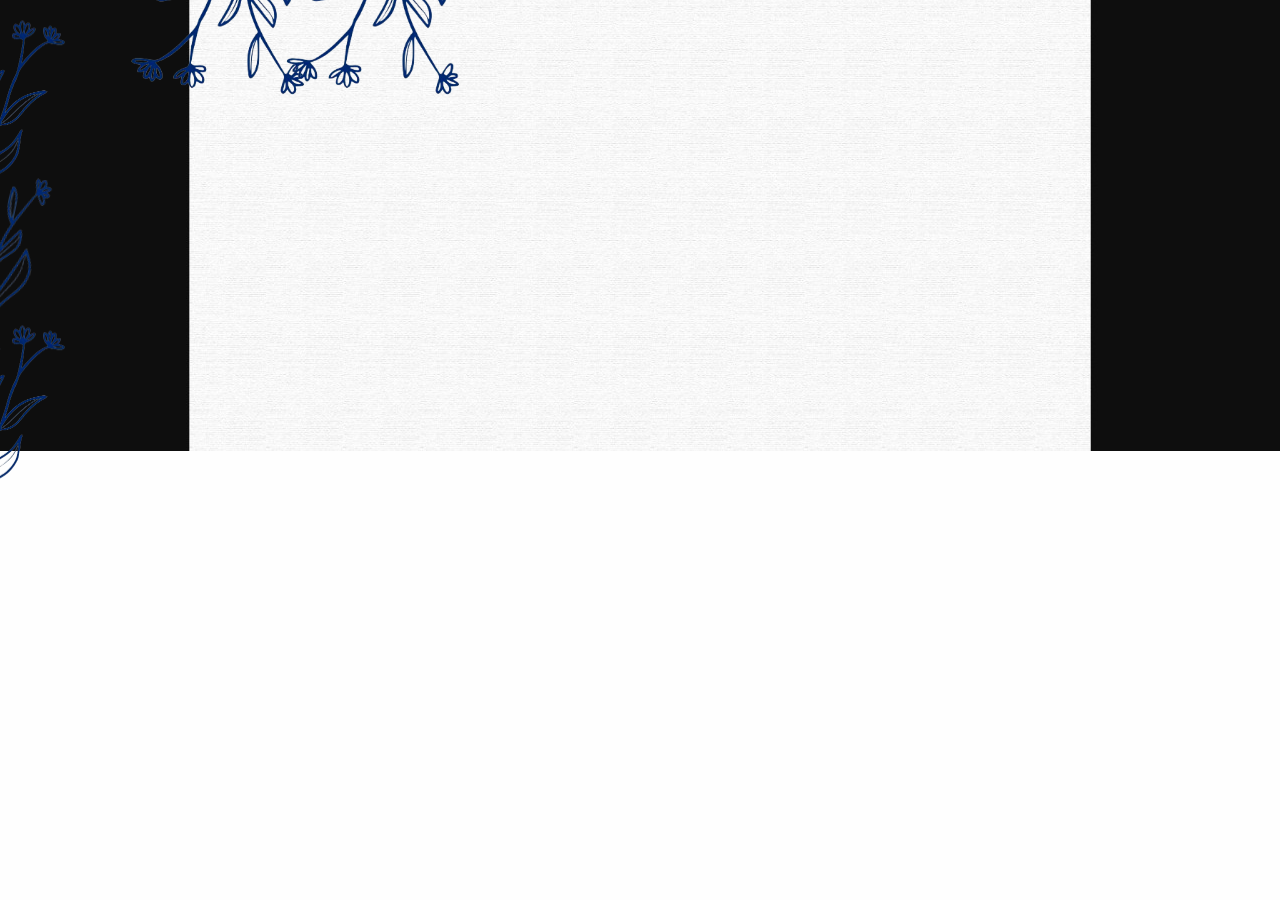
==== index.html @ 864d79ab "flores top" ====
<!DOCTYPE html>
<html lang="en">
<head>
    <meta charset="UTF-8">
    <meta name="viewport" content="width=device-width, initial-scale=1.0">
    <link rel="stylesheet" href="style.css">

    <link rel="preconnect" href="https://fonts.googleapis.com">
    <link rel="preconnect" href="https://fonts.gstatic.com" crossorigin>
    <link href="https://fonts.googleapis.com/css2?family=Bellefair&display=swap" rel="stylesheet">


    <title>Jazmín Corbalán</title>
</head>
<body>
    
    <div class="lateral1">
        <img class="flor" src="./img/flor1.png" alt="flor">
        <img class="flor2" src="./img/flor1.png" alt="flor">
        <img class="flor3" src="./img/flor1.png" alt="flor">
    </div>
    <div class="top1">
        <img class="flor4" src="./img/flor1.png" alt="flor">
        <img class="flor5" src="./img/flor1.png" alt="flor">
    </div>
    <div class="nombre">

    </div>
    <div class="chica">

    </div>

</body>
</html>
---- style.css ----
* {
    margin: 0;
    padding: 0;
    box-sizing: border-box;
}

:root {
    --azulOscuro: #102B70;
    --azul: #1751C4;
    --oroOpaco: #BDB293;
    --plata: #A9B2C7;
}

body {
    display: flex;
    flex-direction: column;
    background-color: #fefefe;
    background-image: url(/img/fondo.jpeg);
    background-position: center;
    background-repeat: no-repeat;
    position: absolute;
}
.lateral1 {
    display: flex;
    flex-direction: column;
    max-width: 25%;
}
.flor  {
    width: 140px;
    margin-top: 15px;
    margin-left: -70px;
    transform: rotateX(5deg) rotateY(180deg);
}
.flor2 {
    width: 140px;
    margin-top: -25px;
    margin-left: -90px;
    transform: rotate(12deg);
}

.flor3 {
    width: 140px;
    margin-top: -25px;
    margin-left: -70px;
    transform: rotateX(5deg) rotateY(180deg);
}

.flor4, .flor5 {
    width: 200px;
    transform: rotate(180deg);
}
.flor4 {
    margin-right: -10px;
    transform: rotateX(150deg);
}
    
.flor5 {
    margin-left: -35px;
    transform: rotateX(150deg);
}
.top1 {
    display: flex;
    position: relative;
    top: -640px;
    left: 35%;
}
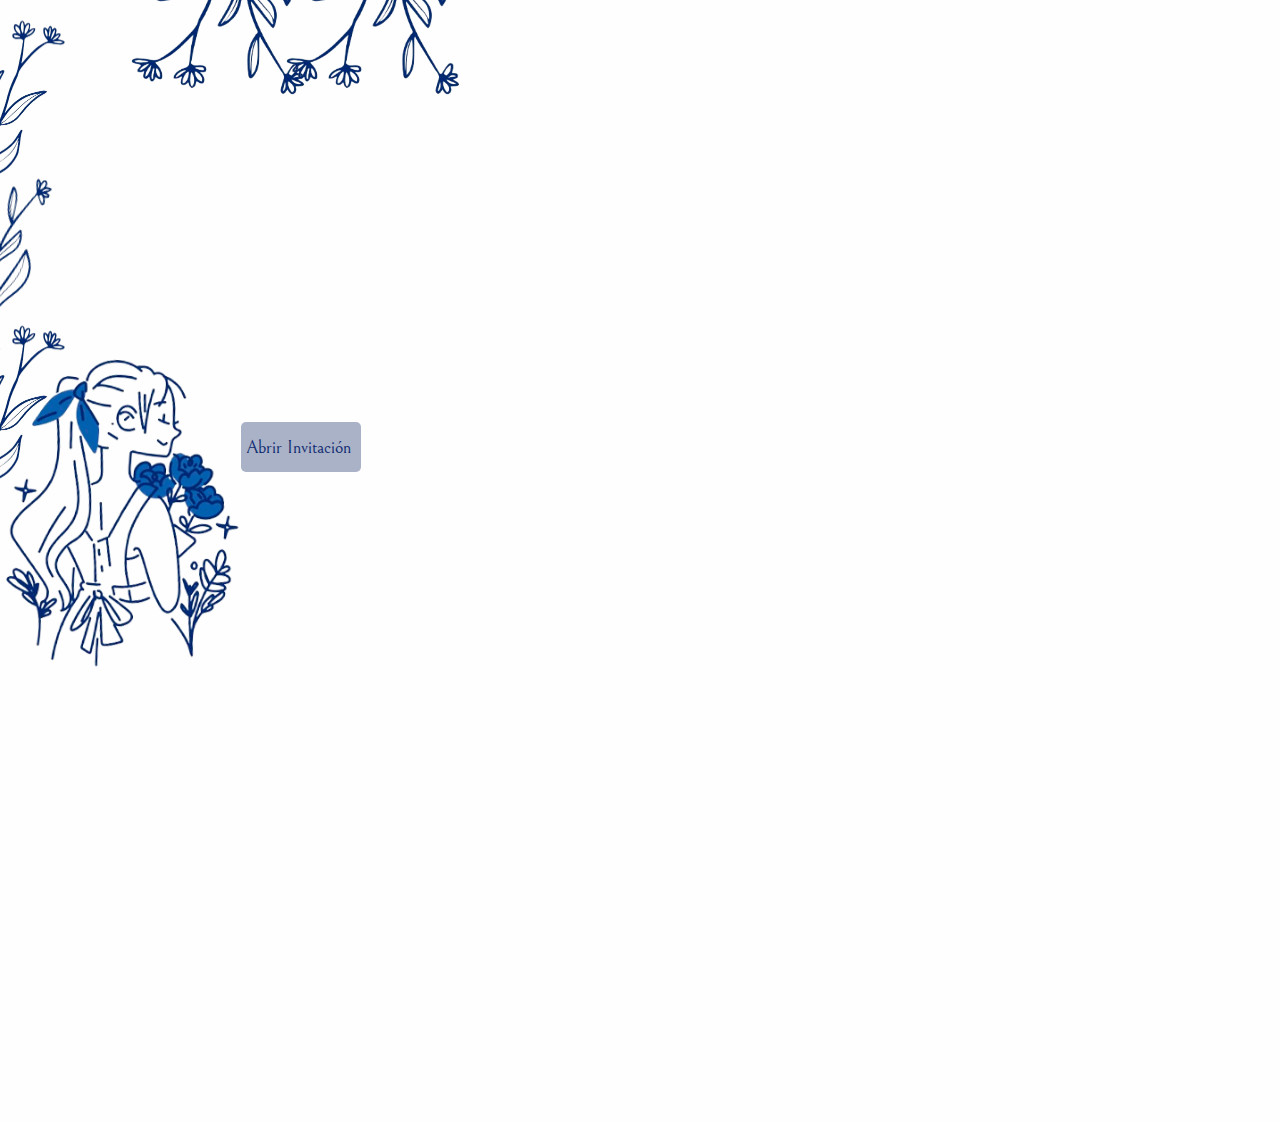
==== commit bc58901b: "changuita" ====
--- a/index.html
+++ b/index.html
@@ -27,7 +27,10 @@
 
     </div>
     <div class="chica">
-
+        <img class="changuita" src="./img/chica1.png" alt="gilr">
+    </div>
+    <div class="boton">
+        <a href="#">Abrir Invitación</a>
     </div>
 
 </body>
--- a/style.css
+++ b/style.css
@@ -16,8 +16,9 @@
     flex-direction: column;
     background-color: #fefefe;
     background-image: url(/img/fondo.jpeg);
-    background-position: center;
+    background-position: center center;
     background-repeat: no-repeat;
+    background-size: contain;
     position: absolute;
 }
 .lateral1 {
@@ -63,4 +64,32 @@
     position: relative;
     top: -640px;
     left: 35%;
+}
+
+.chica {
+    position: relative;
+    top: -400px;
+}
+.changuita {
+    width: 250px;
+    transform: rotateY(180deg);
+}
+
+.boton {
+    position: relative;
+    top: -650px;
+    left: 68%;
+    height: 50px;
+    width: 120px;
+    padding-top: 15px;
+    padding-left: 5px;
+    border-radius: 5px;
+    background-color: var(--plata);
+}
+
+.boton a {
+    text-decoration: none;
+    color: var(--azulOscuro);
+    font-size: 18px;
+    font-family: Bellefair;
 }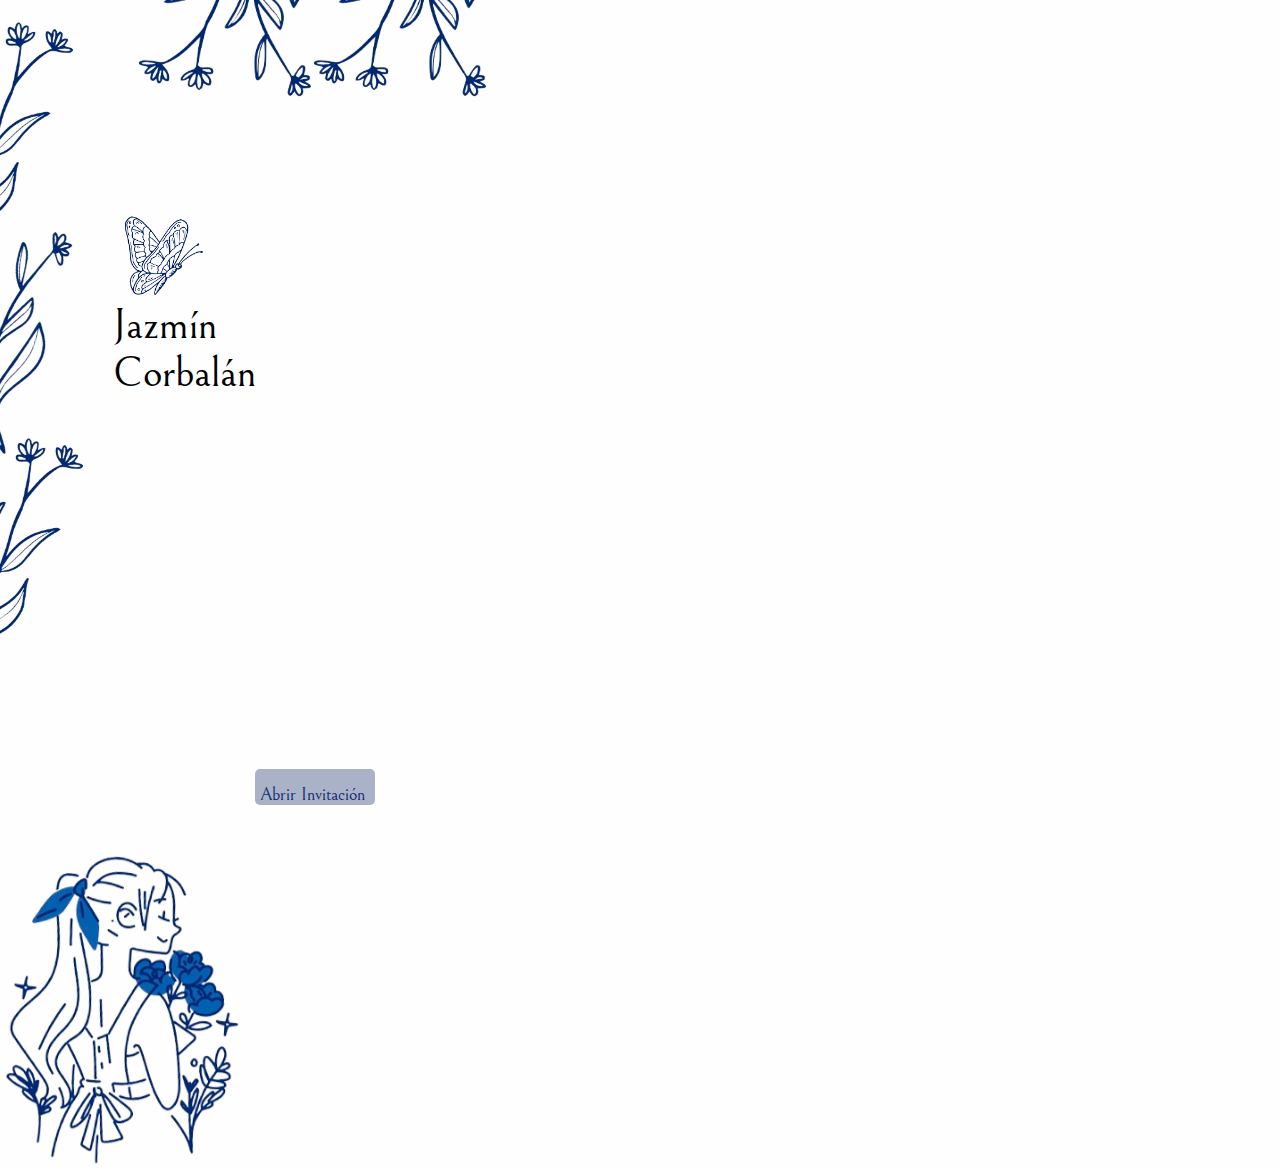
==== commit 97302733: "nombre" ====
--- a/index.html
+++ b/index.html
@@ -24,7 +24,9 @@
         <img class="flor5" src="./img/flor1.png" alt="flor">
     </div>
     <div class="nombre">
-
+        <img class="mariposa" src="./img/mariposa1.png" alt="mariposa">
+        <p class="nomb">Jazmín</p>
+        <p class="apellido">Corbalán</p>
     </div>
     <div class="chica">
         <img class="changuita" src="./img/chica1.png" alt="gilr">
--- a/style.css
+++ b/style.css
@@ -20,6 +20,9 @@
     background-repeat: no-repeat;
     background-size: contain;
     position: absolute;
+    height: 750px;
+    max-width: 375px;
+    overflow-x: hidden;
 }
 .lateral1 {
     display: flex;
@@ -27,22 +30,22 @@
     max-width: 25%;
 }
 .flor  {
-    width: 140px;
+    width: 180px;
     margin-top: 15px;
-    margin-left: -70px;
+    margin-left: -100px;
     transform: rotateX(5deg) rotateY(180deg);
 }
 .flor2 {
-    width: 140px;
+    width: 180px;
     margin-top: -25px;
-    margin-left: -90px;
+    margin-left: -110px;
     transform: rotate(12deg);
 }
 
 .flor3 {
-    width: 140px;
-    margin-top: -25px;
-    margin-left: -70px;
+    width: 180px;
+    margin-top: -15px;
+    margin-left: -90px;
     transform: rotateX(5deg) rotateY(180deg);
 }
 
@@ -56,19 +59,19 @@
 }
     
 .flor5 {
-    margin-left: -35px;
+    margin-left: -15px;
     transform: rotateX(150deg);
 }
 .top1 {
     display: flex;
     position: relative;
-    top: -640px;
+    top: -800px;
     left: 35%;
 }
 
 .chica {
     position: relative;
-    top: -400px;
+    top: -250px;
 }
 .changuita {
     width: 250px;
@@ -92,4 +95,19 @@
     color: var(--azulOscuro);
     font-size: 18px;
     font-family: Bellefair;
+}
+
+.nombre {
+    position: relative;
+    top: -700px;
+    left: 30%;
+}
+.nomb, .apellido {
+    font-size: 42px;
+    font-family: Bellefair;
+    
+}
+
+.mariposa {
+    width: 90px;
 }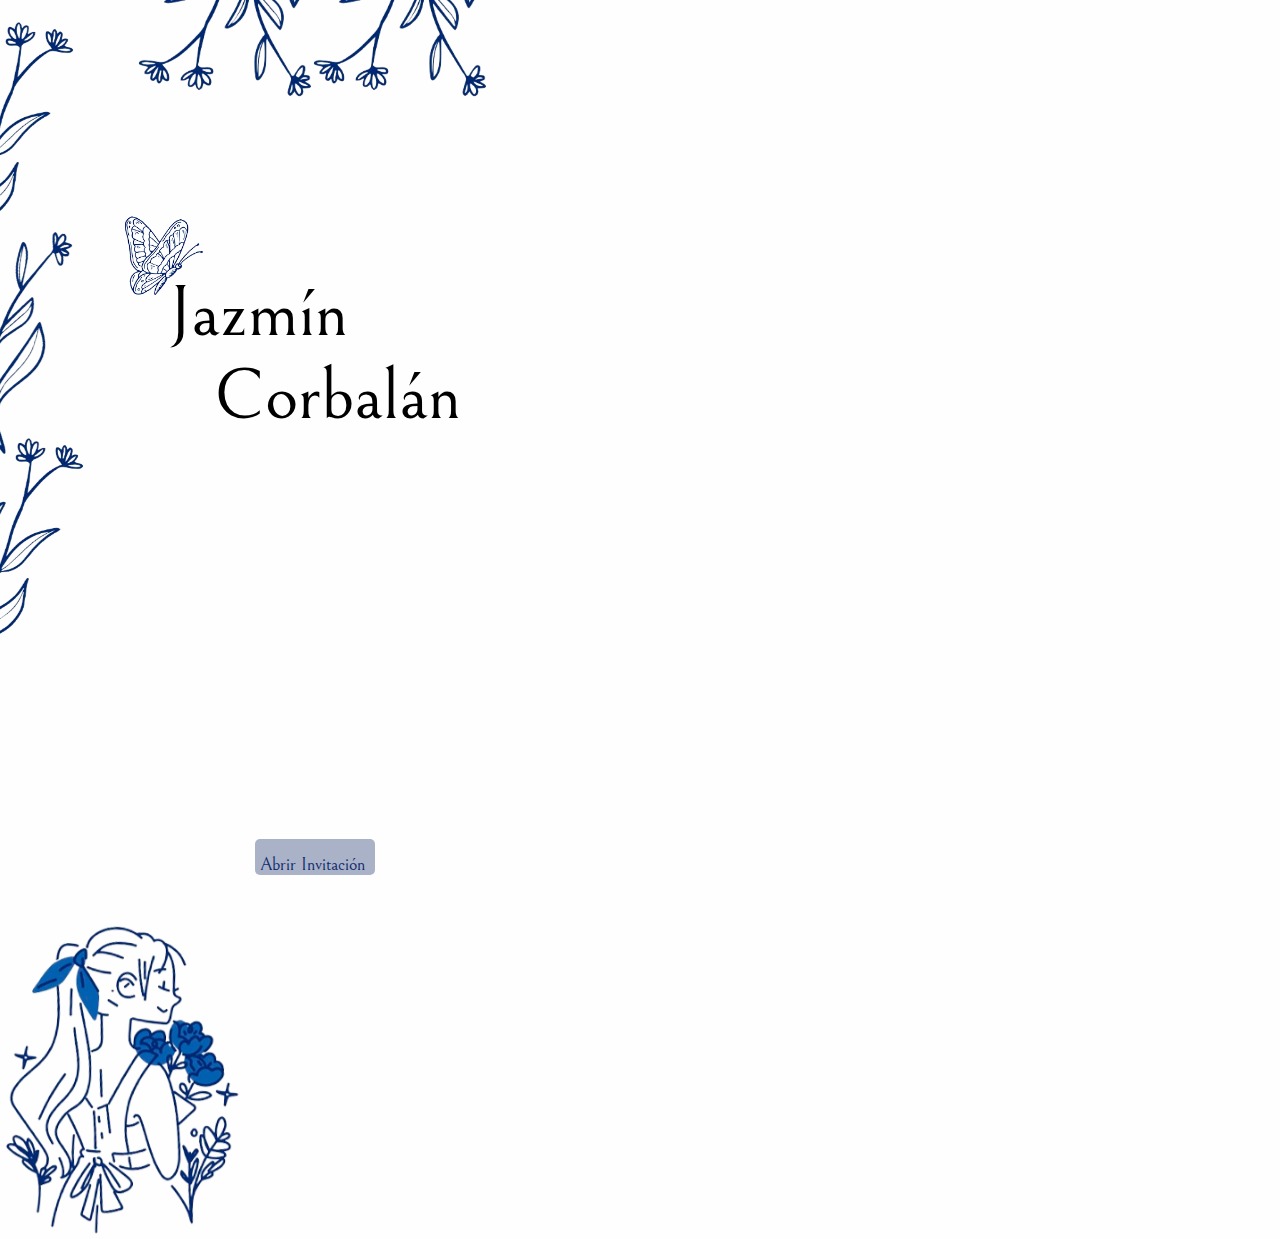
==== commit 10eae229: "nombre" ====
--- a/index.html
+++ b/index.html
@@ -25,8 +25,10 @@
     </div>
     <div class="nombre">
         <img class="mariposa" src="./img/mariposa1.png" alt="mariposa">
-        <p class="nomb">Jazmín</p>
-        <p class="apellido">Corbalán</p>
+        <div class="posnom">
+            <p class="nomb">Jazmín</p>
+            <p class="apellido">Corbalán</p>    
+        </div>
     </div>
     <div class="chica">
         <img class="changuita" src="./img/chica1.png" alt="gilr">
--- a/style.css
+++ b/style.css
@@ -102,12 +102,21 @@
     top: -700px;
     left: 30%;
 }
-.nomb, .apellido {
-    font-size: 42px;
-    font-family: Bellefair;
-    
+.posnom {
+    position: relative;
+    top: -30px;
+    left: 15%;
 }
 
+.nomb, .apellido {
+    font-size: 72px;
+    font-family: Bellefair;
+    font-weight: 400;
+    font-style: normal;
+}
+.apellido {
+    margin-left: 45px;
+}
 .mariposa {
     width: 90px;
 }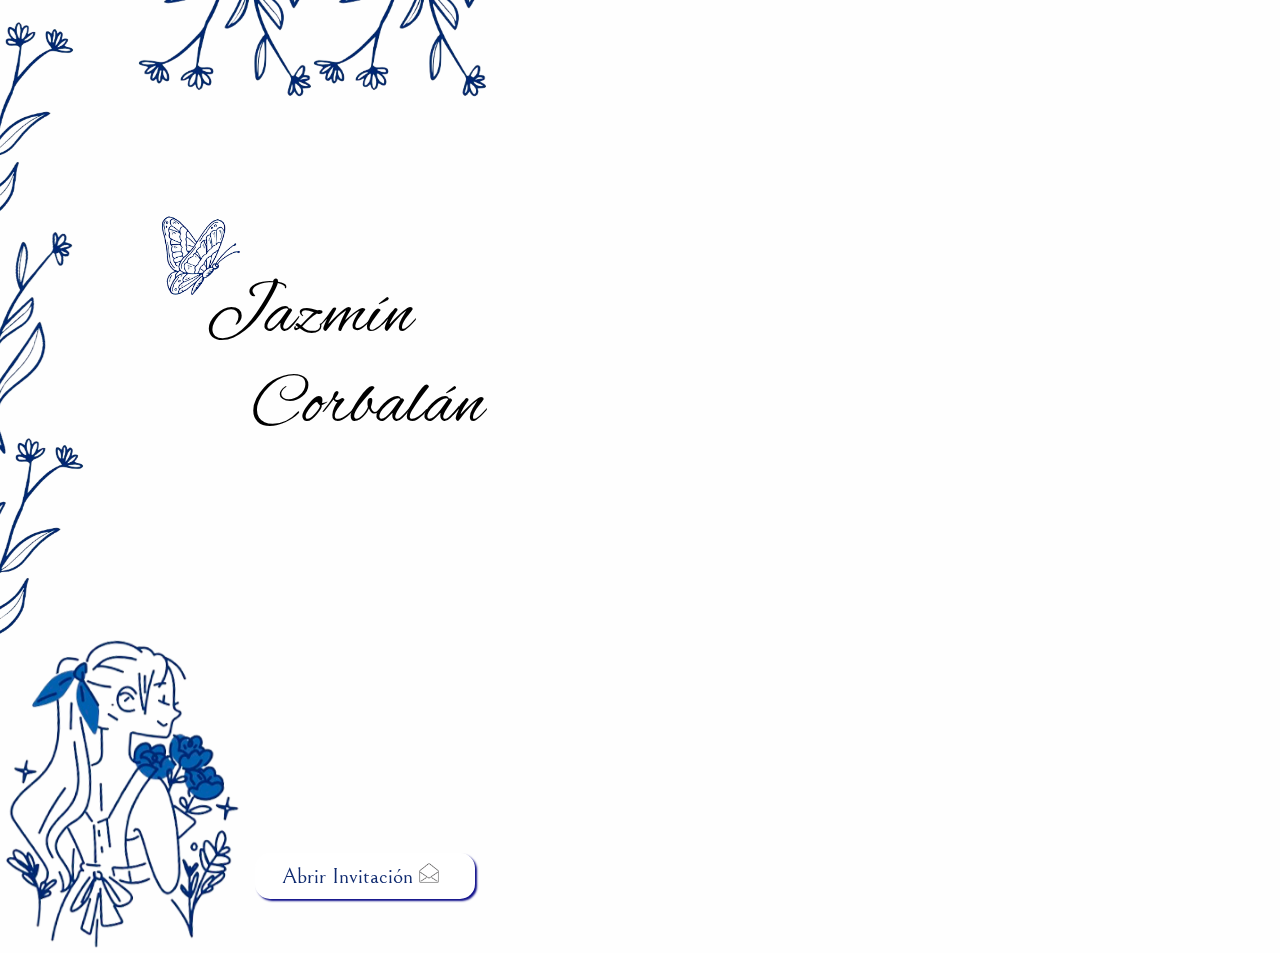
==== commit 54017e34: "nombre" ====
--- a/index.html
+++ b/index.html
@@ -8,6 +8,10 @@
     <link rel="preconnect" href="https://fonts.googleapis.com">
     <link rel="preconnect" href="https://fonts.gstatic.com" crossorigin>
     <link href="https://fonts.googleapis.com/css2?family=Bellefair&display=swap" rel="stylesheet">
+
+    <link rel="preconnect" href="https://fonts.googleapis.com">
+<link rel="preconnect" href="https://fonts.gstatic.com" crossorigin>
+<link href="https://fonts.googleapis.com/css2?family=Alex+Brush&display=swap" rel="stylesheet">
 
 
     <title>Jazmín Corbalán</title>
@@ -34,7 +38,7 @@
         <img class="changuita" src="./img/chica1.png" alt="gilr">
     </div>
     <div class="boton">
-        <a href="#">Abrir Invitación</a>
+        <a href="#">Abrir Invitación <img class="carta" src="./img/carta (1).png" alt="carta"></a>
     </div>
 
 </body>
--- a/style.css
+++ b/style.css
@@ -71,7 +71,7 @@
 
 .chica {
     position: relative;
-    top: -250px;
+    top: -550px;
 }
 .changuita {
     width: 250px;
@@ -82,25 +82,30 @@
     position: relative;
     top: -650px;
     left: 68%;
-    height: 50px;
-    width: 120px;
-    padding-top: 15px;
-    padding-left: 5px;
-    border-radius: 5px;
-    background-color: var(--plata);
+    height: 150px;
+    width: 220px;
+    padding: 10px;
+    border-radius: 15px;
+    background-color: white;
+    /*border: 2px solid var(--azulOscuro);*/
+    box-shadow: 2px 2px 2px rgb(14, 14, 138);
 }
 
 .boton a {
     text-decoration: none;
     color: var(--azulOscuro);
-    font-size: 18px;
+    font-size: 22px;
     font-family: Bellefair;
+    margin-left: 17px;
+}
+.carta {
+    width: 20px;
 }
 
 .nombre {
     position: relative;
     top: -700px;
-    left: 30%;
+    left: 40%;
 }
 .posnom {
     position: relative;
@@ -110,7 +115,7 @@
 
 .nomb, .apellido {
     font-size: 72px;
-    font-family: Bellefair;
+    font-family: "Alex Brush", cursive;
     font-weight: 400;
     font-style: normal;
 }
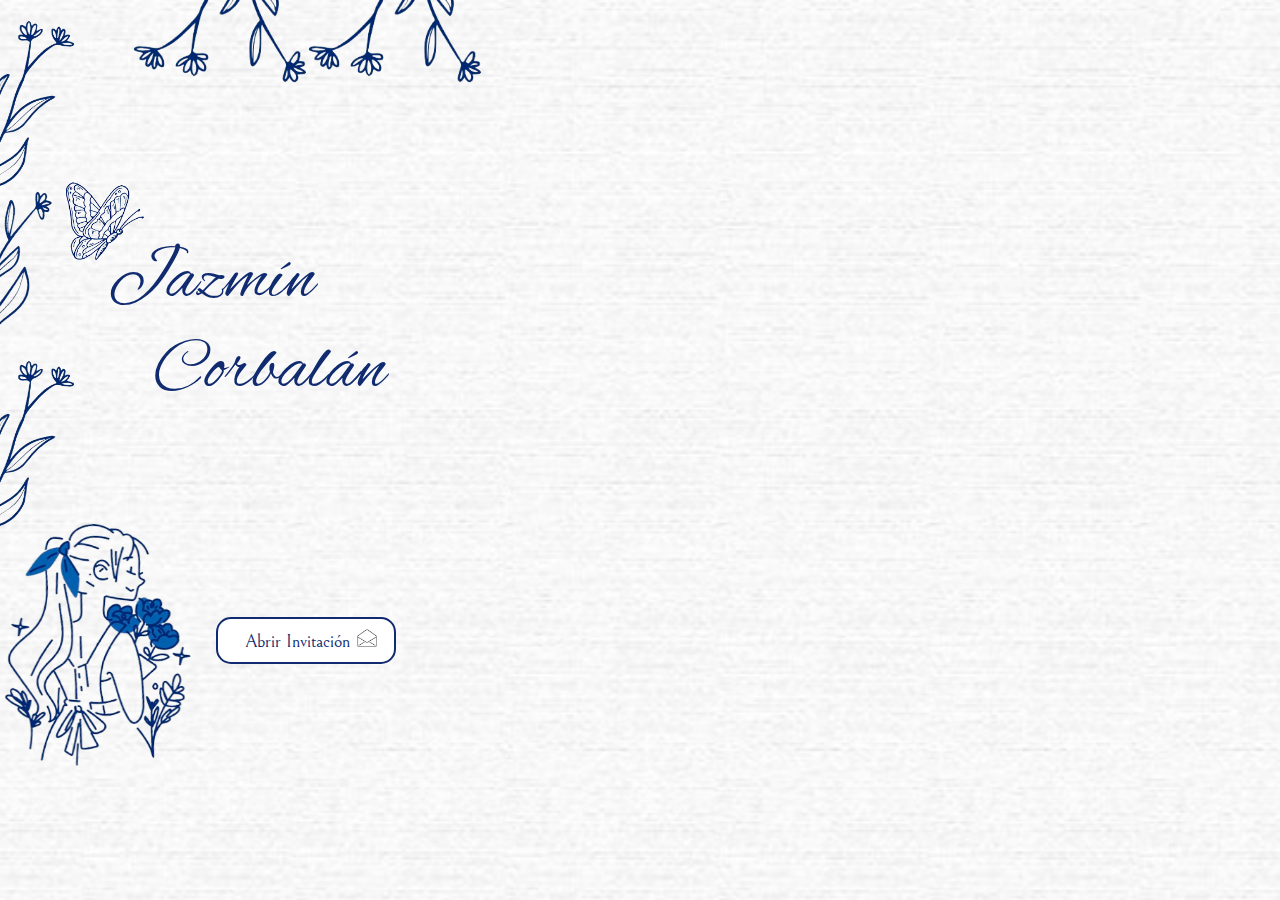
==== commit 91c3747e: "pagina2" ====
--- a/index.html
+++ b/index.html
@@ -13,6 +13,7 @@
 <link rel="preconnect" href="https://fonts.gstatic.com" crossorigin>
 <link href="https://fonts.googleapis.com/css2?family=Alex+Brush&display=swap" rel="stylesheet">
 
+<link rel="shortcut icon" href="./img/15.png" type="image/x-icon">
 
     <title>Jazmín Corbalán</title>
 </head>
@@ -38,7 +39,7 @@
         <img class="changuita" src="./img/chica1.png" alt="gilr">
     </div>
     <div class="boton">
-        <a href="#">Abrir Invitación <img class="carta" src="./img/carta (1).png" alt="carta"></a>
+        <a href="./invitacion.html">Abrir Invitación <img class="carta" src="./img/carta (1).png" alt="carta"></a>
     </div>
 
 </body>
--- a/style.css
+++ b/style.css
@@ -15,37 +15,38 @@
     display: flex;
     flex-direction: column;
     background-color: #fefefe;
-    background-image: url(/img/fondo.jpeg);
-    background-position: center center;
-    background-repeat: no-repeat;
-    background-size: contain;
+    background-image: url(/img/fondo.jpeg.png);
+    background-size: cover; /* Ajusta el tamaño de la imagen para cubrir completamente el fondo */
+    background-position: center; /* Centra la imagen en el fondo */
+    background-repeat: repeat; /* Evita que la imagen de fondo se repita */
     position: absolute;
-    height: 750px;
-    max-width: 375px;
+    max-height: 750px;
+    max-width: 360px;
     overflow-x: hidden;
-}
+    overflow-y: hidden;
+} 
 .lateral1 {
     display: flex;
     flex-direction: column;
     max-width: 25%;
 }
 .flor  {
-    width: 180px;
+    width: 150px;
     margin-top: 15px;
+    margin-left: -70px;
+    transform: rotateX(5deg) rotateY(180deg);
+}
+.flor2 {
+    width: 150px;
+    margin-top: -25px;
     margin-left: -100px;
-    transform: rotateX(5deg) rotateY(180deg);
-}
-.flor2 {
-    width: 180px;
-    margin-top: -25px;
-    margin-left: -110px;
     transform: rotate(12deg);
 }
 
 .flor3 {
-    width: 180px;
+    width: 150px;
     margin-top: -15px;
-    margin-left: -90px;
+    margin-left: -70px;
     transform: rotateX(5deg) rotateY(180deg);
 }
 
@@ -65,47 +66,51 @@
 .top1 {
     display: flex;
     position: relative;
-    top: -800px;
+    top: -700px;
     left: 35%;
 }
 
 .chica {
     position: relative;
     top: -550px;
+    max-height: 250px;
 }
 .changuita {
-    width: 250px;
+    width: 200px;
+    max-height: 250px;
     transform: rotateY(180deg);
 }
 
 .boton {
     position: relative;
-    top: -650px;
-    left: 68%;
+    top: -700px;
+    left: 60%;
     height: 150px;
-    width: 220px;
+    width: 180px;
     padding: 10px;
     border-radius: 15px;
     background-color: white;
-    /*border: 2px solid var(--azulOscuro);*/
-    box-shadow: 2px 2px 2px rgb(14, 14, 138);
+    border: 2px solid var(--azulOscuro);
+    /*box-shadow: 2px 2px 2px rgb(14, 14, 138);*/ 
 }
 
 .boton a {
     text-decoration: none;
     color: var(--azulOscuro);
-    font-size: 22px;
+    font-size: 18px;
     font-family: Bellefair;
     margin-left: 17px;
 }
 .carta {
     width: 20px;
+    height: 18px;
+    margin-left: 2px;
 }
 
 .nombre {
     position: relative;
-    top: -700px;
-    left: 40%;
+    top: -620px;
+    left: 15%;
 }
 .posnom {
     position: relative;
@@ -118,10 +123,99 @@
     font-family: "Alex Brush", cursive;
     font-weight: 400;
     font-style: normal;
+    color: var(--azulOscuro);
 }
 .apellido {
     margin-left: 45px;
 }
 .mariposa {
     width: 90px;
+} 
+
+.cita {
+    position: relative;
+    top: -800px;
+    left: 25%;
+    max-height: 200px;
+    max-width: 300px;
+    text-align: center;
+    font-family: Bellefair;
+    font-size: 22px;
+}
+
+.mari2 {
+    position: relative;
+    top: -125px;
+    left: 50%;
+}
+
+.infoFecha {
+    position: relative;
+    max-height: 50px;
+    top: -800px;
+    left: 40%;
+    display: flex;
+    gap: 20px;
+    font-size: 30px;
+    font-family: Bellefair;
+}
+
+.fecha, .hora {
+    display: flex;
+    flex-direction: column;
+    justify-content: center;
+    align-items: center;
+}
+
+.golden {
+    color: #dfc194;
+}
+
+.barrita {
+    border: 2px solid #dfc194;
+}
+
+.direccion {
+    position: relative;
+    top: -750px;
+    left: 25%;
+    text-align: center;
+    display: flex;
+    flex-direction: column;
+    justify-content: center;
+    align-items: center;
+    gap: 5px;
+}
+.dire {
+    font-size: 20px;
+    font-family: Bellefair;
+}
+.encuadre {
+    border: 1.5px solid var(--azulOscuro);
+    margin: 10px 0;
+}
+
+.ir {
+    margin-top: 10px;
+    height: 40px;
+    width: 120px;
+    padding: 2px;
+    border-radius: 15px;
+    background-color: white;
+    border: 2px solid var(--azulOscuro);
+    text-decoration: none;
+    color: var(--azulOscuro);
+    display: flex;
+    align-items: center;
+    justify-content: center;
+}
+
+.ropita {
+    width: 20px;
+}
+
+.ropa {
+    display: flex;
+    justify-content: center;
+    align-items: center;
 }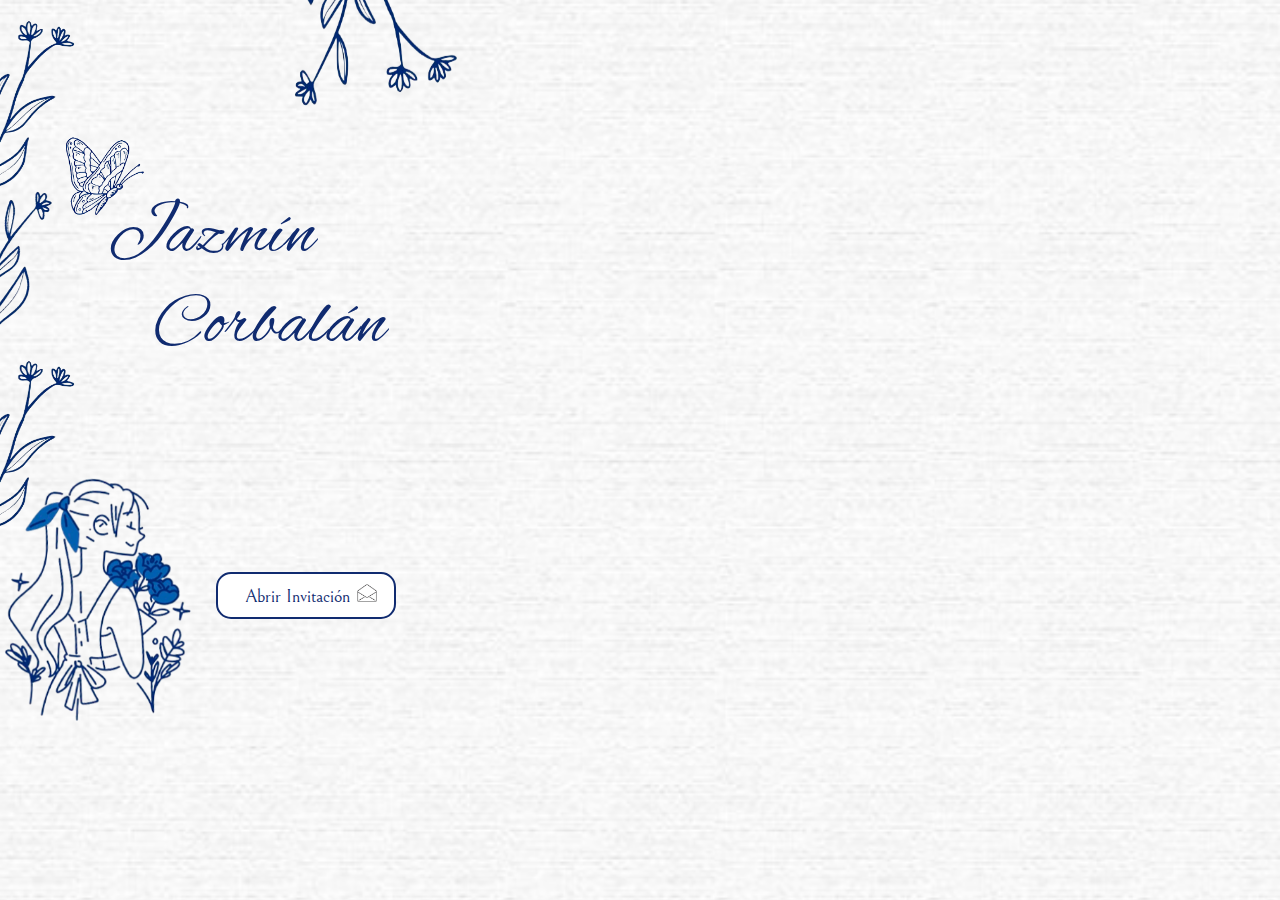
==== commit af240162: "pagina2" ====
--- a/index.html
+++ b/index.html
@@ -26,7 +26,7 @@
     </div>
     <div class="top1">
         <img class="flor4" src="./img/flor1.png" alt="flor">
-        <img class="flor5" src="./img/flor1.png" alt="flor">
+        <!-- <img class="flor5" src="./img/flor1.png" alt="flor"> -->
     </div>
     <div class="nombre">
         <img class="mariposa" src="./img/mariposa1.png" alt="mariposa">
@@ -39,7 +39,7 @@
         <img class="changuita" src="./img/chica1.png" alt="gilr">
     </div>
     <div class="boton">
-        <a href="./invitacion.html">Abrir Invitación <img class="carta" src="./img/carta (1).png" alt="carta"></a>
+        <a href="./detalles.html">Abrir Invitación <img class="carta" src="./img/carta (1).png" alt="carta"></a>
     </div>
 
 </body>
--- a/style.css
+++ b/style.css
@@ -12,6 +12,24 @@
 }
 
 body {
+   /* display: flex;
+    flex-direction: column;
+    background-color: #fefefe;
+    background-image: url(/img/fondo.jpeg.png);
+    background-size: cover; 
+    background-position: center;
+    background-repeat: repeat; 
+    position: absolute; */
+    max-height: 750px;
+    max-width: 360px;
+    overflow: hidden;
+    background-image: url(/img/fondo.jpeg.png);
+    background-size: cover; 
+    background-position: center;
+    background-repeat: repeat; 
+} 
+
+.contenedor {
     display: flex;
     flex-direction: column;
     background-color: #fefefe;
@@ -20,15 +38,15 @@
     background-position: center; /* Centra la imagen en el fondo */
     background-repeat: repeat; /* Evita que la imagen de fondo se repita */
     position: absolute;
-    max-height: 750px;
-    max-width: 360px;
-    overflow-x: hidden;
-    overflow-y: hidden;
-} 
+    max-width: 98%;
+    max-height: 90%;
+}
+
 .lateral1 {
     display: flex;
     flex-direction: column;
     max-width: 25%;
+    max-height: 500px;
 }
 .flor  {
     width: 150px;
@@ -55,8 +73,7 @@
     transform: rotate(180deg);
 }
 .flor4 {
-    margin-right: -10px;
-    transform: rotateX(150deg);
+    transform: rotateX(170deg) rotateY(160deg);
 }
     
 .flor5 {
@@ -66,8 +83,8 @@
 .top1 {
     display: flex;
     position: relative;
-    top: -700px;
-    left: 35%;
+    top: -650px;
+    left: 75%;
 }
 
 .chica {
@@ -85,7 +102,7 @@
     position: relative;
     top: -700px;
     left: 60%;
-    height: 150px;
+    max-height: 150px;
     width: 180px;
     padding: 10px;
     border-radius: 15px;
@@ -133,9 +150,9 @@
 } 
 
 .cita {
-    position: relative;
-    top: -800px;
-    left: 25%;
+    /* position: relative;
+    top: -400px;
+    left: 20%; */
     max-height: 200px;
     max-width: 300px;
     text-align: center;
@@ -150,10 +167,11 @@
 }
 
 .infoFecha {
-    position: relative;
+    /* position: relative;
     max-height: 50px;
-    top: -800px;
-    left: 40%;
+    max-width: 90px; */
+    top: -450px;
+    left: 35%;
     display: flex;
     gap: 20px;
     font-size: 30px;
@@ -176,19 +194,23 @@
 }
 
 .direccion {
-    position: relative;
-    top: -750px;
-    left: 25%;
+    /* position: relative;
+    top: -430px;
+    left: 17%; */
     text-align: center;
     display: flex;
     flex-direction: column;
     justify-content: center;
     align-items: center;
     gap: 5px;
+    max-width: 320px;
+    max-height: 150px;
 }
 .dire {
     font-size: 20px;
     font-family: Bellefair;
+    text-decoration: none;
+    color: var(--azulOscuro);
 }
 .encuadre {
     border: 1.5px solid var(--azulOscuro);
@@ -196,7 +218,7 @@
 }
 
 .ir {
-    margin-top: 10px;
+    margin: 10px 0;
     height: 40px;
     width: 120px;
     padding: 2px;
@@ -218,4 +240,51 @@
     display: flex;
     justify-content: center;
     align-items: center;
+}
+
+
+.btn {
+    border: 1px solid var(--azulOscuro);
+    border-radius: 15px;
+    width: 120px;
+    height: 30px;
+    padding: 3px;
+    position: relative;
+    left: 30%;
+    margin-top: 10px;
+}
+
+.xv {
+    /* position: relative;
+    top: -410px;
+    left: 50%; */
+    font-size: 22px;
+    font-family: Bellefair;
+}
+
+.abajo1{
+    position: relative;
+    top: -350px;
+    display: flex;
+    gap: 50px;
+    max-height: 150px;
+}
+
+.container {
+    background-image: url(./img/fondoprueba1.png);
+    background-repeat: no-repeat;
+    width: 375px;
+    height: 900px;
+    display: flex;
+    flex-direction: column;
+    padding-top: 170px;
+    padding-left: 70px;
+}
+
+.content {
+    display: flex;
+    flex-direction: column;
+    justify-content: center;
+    align-items: center;
+    gap: 15px;
 }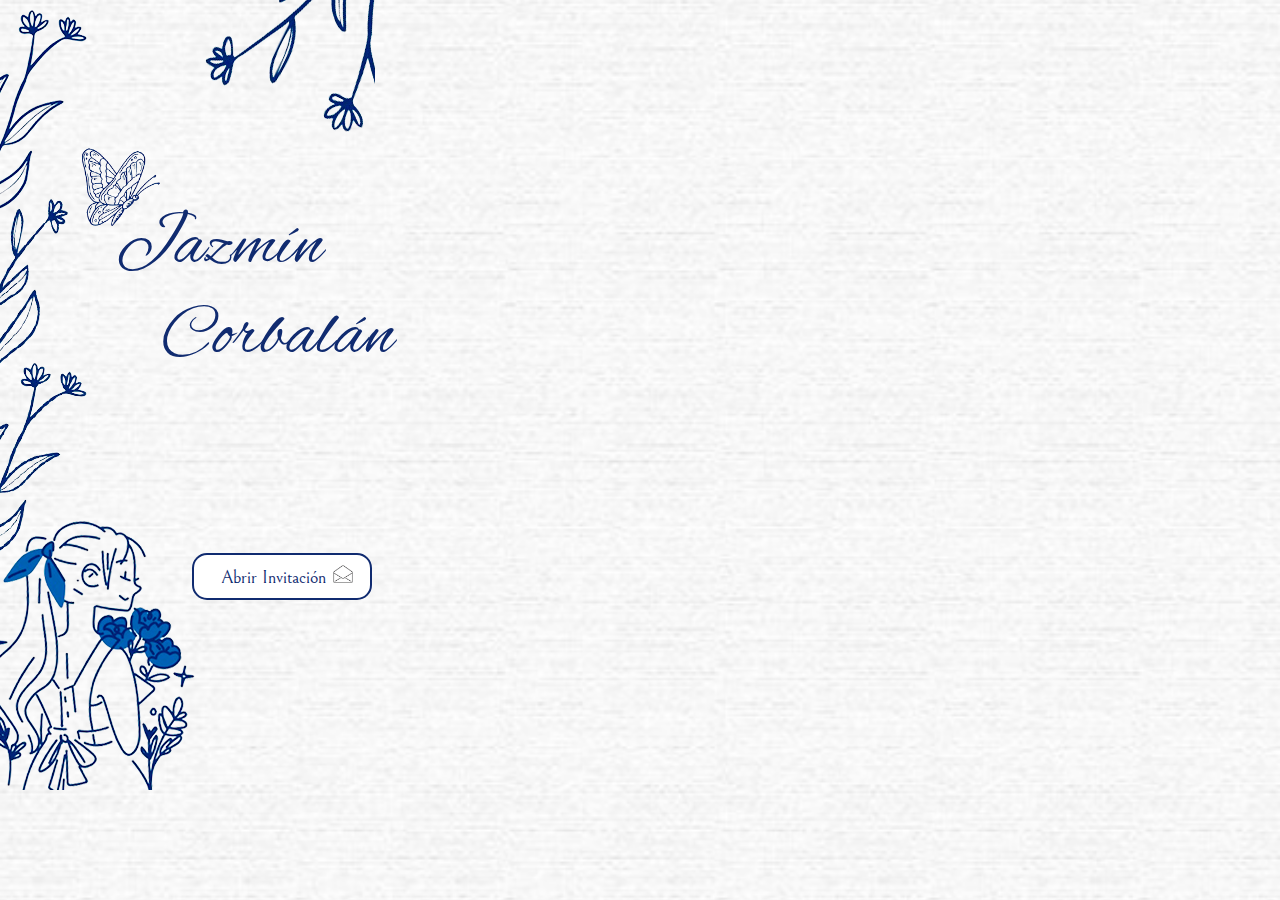
==== commit 971363bd: "pagina2" ====
--- a/index.html
+++ b/index.html
@@ -18,16 +18,16 @@
     <title>Jazmín Corbalán</title>
 </head>
 <body>
-    
-    <div class="lateral1">
+    <div class="container2">
+    <!-- <div class="lateral1">
         <img class="flor" src="./img/flor1.png" alt="flor">
         <img class="flor2" src="./img/flor1.png" alt="flor">
         <img class="flor3" src="./img/flor1.png" alt="flor">
-    </div>
-    <div class="top1">
+    </div> -->
+    <!-- <div class="top1">
         <img class="flor4" src="./img/flor1.png" alt="flor">
-        <!-- <img class="flor5" src="./img/flor1.png" alt="flor"> -->
-    </div>
+        <img class="flor5" src="./img/flor1.png" alt="flor">
+    </div> -->
     <div class="nombre">
         <img class="mariposa" src="./img/mariposa1.png" alt="mariposa">
         <div class="posnom">
@@ -35,12 +35,9 @@
             <p class="apellido">Corbalán</p>    
         </div>
     </div>
-    <div class="chica">
-        <img class="changuita" src="./img/chica1.png" alt="gilr">
-    </div>
     <div class="boton">
         <a href="./detalles.html">Abrir Invitación <img class="carta" src="./img/carta (1).png" alt="carta"></a>
     </div>
-
+</div>
 </body>
 </html>--- a/style.css
+++ b/style.css
@@ -100,8 +100,8 @@
 
 .boton {
     position: relative;
-    top: -700px;
-    left: 60%;
+    top: 140px;
+    left: 40%;
     max-height: 150px;
     width: 180px;
     padding: 10px;
@@ -126,8 +126,6 @@
 
 .nombre {
     position: relative;
-    top: -620px;
-    left: 15%;
 }
 .posnom {
     position: relative;
@@ -271,13 +269,13 @@
 }
 
 .container {
-    background-image: url(./img/fondoprueba1.png);
+    background-image: url(./img/fondoprueba2.png);
     background-repeat: no-repeat;
     width: 375px;
-    height: 900px;
-    display: flex;
-    flex-direction: column;
-    padding-top: 170px;
+    height: 790px;
+    display: flex;
+    flex-direction: column;
+    padding-top: 145px;
     padding-left: 70px;
 }
 
@@ -287,4 +285,16 @@
     justify-content: center;
     align-items: center;
     gap: 15px;
-}+}
+
+
+.container2 {
+    background-image: url(./img/fondoprincipal.png);
+    background-repeat: no-repeat;
+    width: 375px;
+    height: 790px;
+    display: flex;
+    flex-direction: column;
+    padding-top: 145px;
+    padding-left: 70px;
+}
